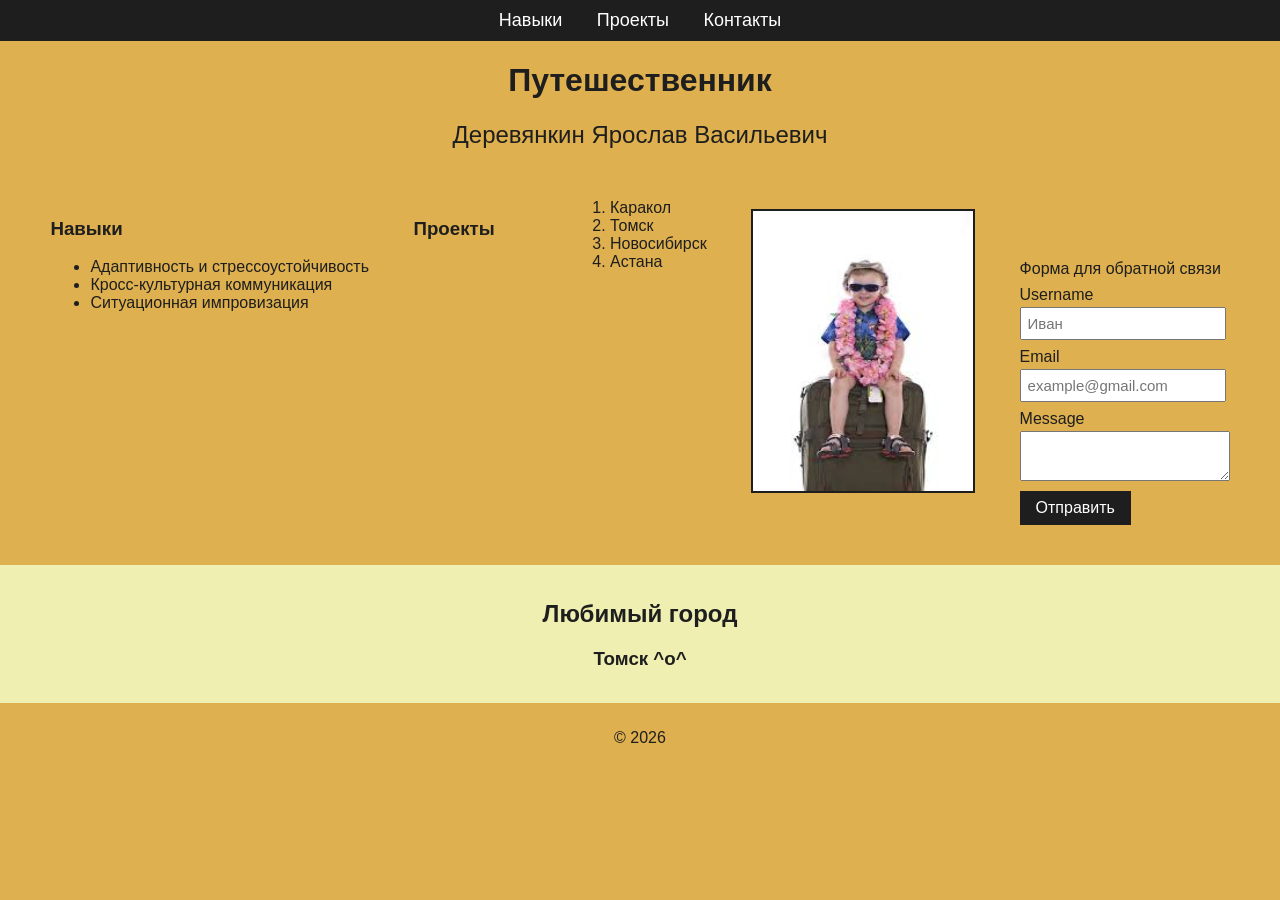
==== lab2/index.html @ 2ac1fab2 "INFO: create base html page, add some inline styles, created "style.css" for difficult styles. Fill " ====
<!DOCTYPE html>
<html lang="en">
<head>
    <meta charset="UTF-8">
    <meta name="viewport" content="width=device-width, initial-scale=1.0">
    <title>About me</title>
    <link rel="stylesheet" href="style.css">
    <style>
        .projects {
            column-count: 2;
            column-gap: 20px;
        }
    </style>
</head>

<body>
    <nav class="nav">
        <a href="#skills">Навыки</a>
        <a href="#projects">Проекты</a>
        <a href="#form">Контакты</a>
    </nav>

    <header>
        <h1>Путешественник</h1>
        <h2 class="static-h2">Деревянкин Ярослав Васильевич</h2>
    </header>

    <main>
        <section id="skills" class="skills">
            <h3>Навыки</h3>
            <ul>
                <li>Адаптивность и стрессоустойчивость</li>
                <li>Кросс-культурная коммуникация</li>
                <li>Ситуационная импровизация</li>
            </ul>
        </section>

        <section id="projects" class="projects">
            <h3>Проекты</h3>
            <ol>
                <li>Каракол</li>
                <li>Томск</li>
                <li>Новосибирск</li>
                <li>Астана</li>
            </ol>
        </section>
        
        <div class="img-box">
            <img width="220" height="280"
                 src="[data-uri]"
                 alt="travelling_img">
        </div>

        <form id="form">
            <label>Форма для обратной связи</label>

            <label for="user">Username</label>
            <input type="text" id="user" name="username" placeholder="Иван" required>

            <label for="email">Email</label>
            <input type="email" id="email" name="email" placeholder="example@gmail.com" required>

            <label for="textarea_form">Message</label>
            <textarea id="textarea_form"></textarea>
            
            <button type="submit" style="font-size: 16px;">Отправить</button>
        </form>
    </main>

    <aside class="city">
        <h2>Любимый город</h2>
        <h3>Томск ^o^</h3>
    </aside>

    <footer>
        <p>© 2026</p>
    </footer>
</body>
</html>
---- lab2/style.css ----
body {
    margin: 0;
    background-color: #deb04f;
    color: #1e1e1e;
    font-family: Arial, sans-serif;
}

.nav {
    position: sticky;
    top: 0;
    background-color: #1e1e1e;
    padding: 10px;
    text-align: center;
    z-index: 10;   
}

.nav a {
    color: #ffffff;
    text-decoration: none;
    margin: 0 15px;
    font-size: 18px;
    position: relative;
    transition: color 0.3s;
}

.nav a::after {
    content: "";
    position: absolute;
    left: 0;
    bottom: -3px;
    width: 0;
    height: 2px;
    background-color: #e67e22;
    transition: width 0.3s;
}

.nav a:link {
    color: #ffffff;
}

.nav a:visited {
    color: #ffffff; 
}

.nav a:hover {
    color: #e67e22;
}

.nav a:hover::after {
    width: 100%;
}

.nav a:active {
    color: yellow;
}

header {
    text-align: center;
}

.static-h2 {
    position: static;
    font-weight: normal;
}

main {
    padding: 20px;
    text-align: center;
}

section {
    display: inline-block;
    vertical-align: top;
    margin: 10px 20px;
    text-align: left;
}

.img-box {
    position: relative;  
    display: inline-block;
    margin: 20px;
}

.img-box img {
    display: block;
    border: 2px solid #1e1e1e;
}

form {
    display: inline-block;
    text-align: left;
    margin: 20px;
}

form label {
    display: block;
    margin-top: 8px;
}

form input,
form textarea {
    display: block;
    padding: 6px;
    margin-top: 3px;
    font-size: 15px;
}

form input:focus,
form textarea:focus {
    outline: 2px solid #e67e22;
}

form button {
    margin-top: 10px;
    padding: 8px 16px;
    background-color: #1e1e1e;
    color: #ffffff;
    border: none;
    cursor: pointer;
}

form button:hover {
    background-color: #e67e22; 
}

form button:active {
    background-color: #a85a10;
}

.city {
    position: relative;  
    background-color: #eeefb1;
    text-align: center;
    padding: 15px;
}

footer {
    text-align: center;
    padding: 10px;
}
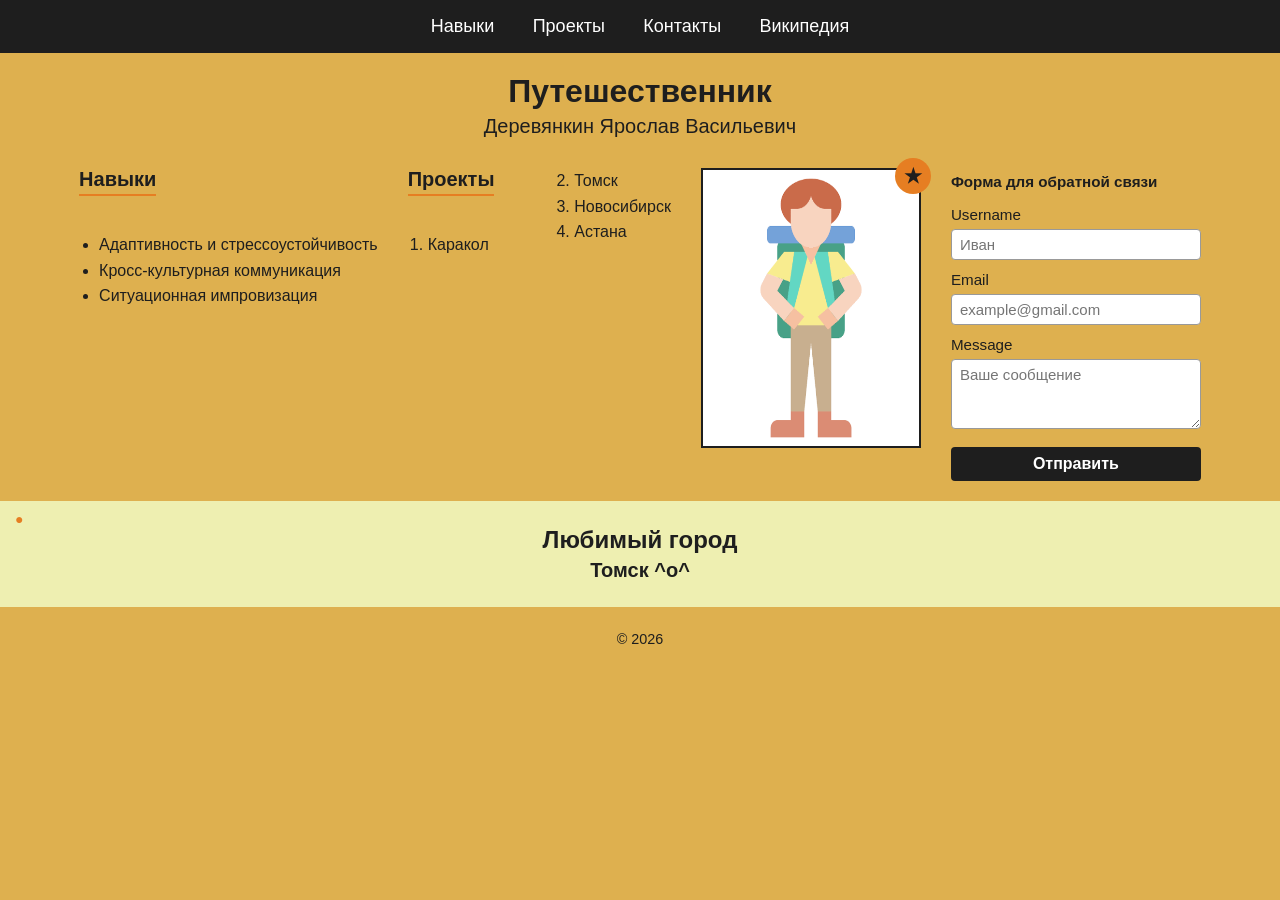
==== commit 9b89b6db: "INFO: create "images" folder for side images FIX: apply fixes by TI from lab2" ====
--- a/lab2/index.html
+++ b/lab2/index.html
@@ -1,31 +1,36 @@
 <!DOCTYPE html>
-<html lang="en">
+<html lang="ru">
 <head>
     <meta charset="UTF-8">
     <meta name="viewport" content="width=device-width, initial-scale=1.0">
-    <title>About me</title>
+    <title>Путешественник — обо мне</title>
+
     <link rel="stylesheet" href="style.css">
+
     <style>
         .projects {
-            column-count: 2;
-            column-gap: 20px;
+            column-count: 2;    
+            column-gap: 30px;   
         }
     </style>
 </head>
 
 <body>
+
     <nav class="nav">
         <a href="#skills">Навыки</a>
         <a href="#projects">Проекты</a>
         <a href="#form">Контакты</a>
+        <a href="https://www.youtube.com/watch?v=dQw4w9WgXcQ&list=RDdQw4w9WgXcQ&start_radio=1&pp=ygURbmV2ZXIgZ2l2ZSB5b3UgdXCgBwE%3D" target="_blank" rel="noopener">Википедия</a>
     </nav>
 
-    <header>
+    <header class="header">
         <h1>Путешественник</h1>
         <h2 class="static-h2">Деревянкин Ярослав Васильевич</h2>
     </header>
 
-    <main>
+    <main class="main">
+
         <section id="skills" class="skills">
             <h3>Навыки</h3>
             <ul>
@@ -44,15 +49,16 @@
                 <li>Астана</li>
             </ol>
         </section>
-        
+
         <div class="img-box">
-            <img width="220" height="280"
-                 src="[data-uri]"
-                 alt="travelling_img">
+            <img src="images/traveler.png"
+                 width="220" height="280"
+                 alt="Фотография путешественника в горах">
+            <span class="badge" title="Любимое место">★</span>
         </div>
 
-        <form id="form">
-            <label>Форма для обратной связи</label>
+        <form id="form" class="form">
+            <label class="form-title">Форма для обратной связи</label>
 
             <label for="user">Username</label>
             <input type="text" id="user" name="username" placeholder="Иван" required>
@@ -61,19 +67,22 @@
             <input type="email" id="email" name="email" placeholder="example@gmail.com" required>
 
             <label for="textarea_form">Message</label>
-            <textarea id="textarea_form"></textarea>
-            
+            <textarea id="textarea_form" name="message" placeholder="Ваше сообщение"></textarea>
+
             <button type="submit" style="font-size: 16px;">Отправить</button>
         </form>
+
     </main>
 
-    <aside class="city">
+    <aside id="city" class="city">
+        <span class="city-dot" aria-hidden="true">●</span>
         <h2>Любимый город</h2>
         <h3>Томск ^o^</h3>
     </aside>
 
-    <footer>
+    <footer class="footer">
         <p>© 2026</p>
     </footer>
+
 </body>
 </html>
--- a/lab2/style.css
+++ b/lab2/style.css
@@ -1,26 +1,42 @@
+:root {
+    --color-primary: #deb04f;   
+    --color-accent:  #e67e22;  
+    --color-light:   #eeefb1;   
+    --color-text:    #1e1e1e;  
+    --color-white:   #ffffff;
+    --color-dark-accent: #a85a10;  
+    --font-main: Arial, Helvetica, sans-serif;
+}
+
+* { box-sizing: border-box; }
+
 body {
     margin: 0;
-    background-color: #deb04f;
-    color: #1e1e1e;
-    font-family: Arial, sans-serif;
+    padding: 0;
+    background-color: var(--color-primary);
+    color: var(--color-text);
+    font-family: var(--font-main);
+    min-height: 100vh;
 }
 
 .nav {
-    position: sticky;
-    top: 0;
-    background-color: #1e1e1e;
-    padding: 10px;
-    text-align: center;
-    z-index: 10;   
+    position: sticky;   
+    top: 0;            
+    z-index: 100;
+    background-color: var(--color-text);
+    padding: 12px 10px;
+    text-align: center;
 }
 
 .nav a {
-    color: #ffffff;
+    position: relative;            
+    display: inline-block;
+    margin: 0 15px;
+    padding: 4px 2px;
+    color: var(--color-white);       
+    font-size: 18px;
     text-decoration: none;
-    margin: 0 15px;
-    font-size: 18px;
-    position: relative;
-    transition: color 0.3s;
+    transition: color 0.3s ease;     
 }
 
 .nav a::after {
@@ -30,111 +46,172 @@
     bottom: -3px;
     width: 0;
     height: 2px;
-    background-color: #e67e22;
-    transition: width 0.3s;
-}
-
-.nav a:link {
-    color: #ffffff;
-}
-
-.nav a:visited {
-    color: #ffffff; 
-}
-
-.nav a:hover {
-    color: #e67e22;
-}
-
-.nav a:hover::after {
-    width: 100%;
-}
-
-.nav a:active {
-    color: yellow;
-}
-
-header {
-    text-align: center;
-}
+    background-color: var(--color-accent);
+    transition: width 0.3s ease;
+}
+
+.nav a:link { color: var(--color-white); }
+
+.nav a:visited { color: #f5e6b3; }
+
+.nav a:hover { color: var(--color-accent); }
+.nav a:hover::after { width: 100%; }
+
+.nav a:active { color: #ffd400; }
+
+.nav a:focus {
+    outline: 2px solid var(--color-accent);
+    outline-offset: 3px;
+    color: var(--color-accent);
+}
+
+.header {
+    text-align: center;
+    padding: 15px 10px 5px;
+}
+
+.header h1 { margin: 5px 0; font-size: 2rem; }
 
 .static-h2 {
-    position: static;
+    position: static;    
+    margin: 5px 0;
+    font-size: 1.25rem;
     font-weight: normal;
 }
 
-main {
+.main {
+    display: flex;
+    flex-wrap: wrap;
+    justify-content: center;
+    align-items: flex-start;
+    gap: 30px;
     padding: 20px;
-    text-align: center;
-}
-
-section {
+    flex: 1;
+}
+
+.skills { min-width: 220px; }
+.skills ul { padding-left: 20px; line-height: 1.6; }
+
+.projects {
+    min-width: 260px;
+    max-width: 360px;
+    vertical-align: top;
+}
+
+.projects ol {
+    padding-left: 20px;
+    line-height: 1.6;
+}
+
+.main h3 {
+    margin-top: 0;
+    font-size: 1.25rem;
+    border-bottom: 2px solid var(--color-accent);
     display: inline-block;
-    vertical-align: top;
-    margin: 10px 20px;
-    text-align: left;
+    padding-bottom: 3px;
 }
 
 .img-box {
-    position: relative;  
+    position: relative;    
     display: inline-block;
-    margin: 20px;
 }
 
 .img-box img {
     display: block;
-    border: 2px solid #1e1e1e;
-}
-
-form {
-    display: inline-block;
-    text-align: left;
-    margin: 20px;
-}
-
-form label {
-    display: block;
-    margin-top: 8px;
-}
-
-form input,
-form textarea {
-    display: block;
-    padding: 6px;
-    margin-top: 3px;
+    border: 2px solid var(--color-text);
+}
+
+.badge {
+    position: absolute;    
+    top: -10px;
+    right: -10px;
+    width: 36px;
+    height: 36px;
+    line-height: 36px;
+    text-align: center;
+    background-color: var(--color-accent);
+    color: var(--color-text);   
+    border-radius: 50%;
+    font-size: 20px;
+    font-weight: bold;
+}
+
+.form {
+    display: flex;
+    flex-direction: column;
+    gap: 6px;
+    min-width: 250px;
+    max-width: 320px;
+}
+
+.form-title {
+    font-weight: bold;
+    font-size: 1.05rem;
+    margin-bottom: 5px;
+}
+
+.form label { font-size: 0.95rem; margin-top: 5px; }
+
+.form input,
+.form textarea {
+    padding: 6px 8px;
+    border: 1px solid #999;
+    border-radius: 4px;
+    font-family: var(--font-main);
     font-size: 15px;
 }
 
-form input:focus,
-form textarea:focus {
-    outline: 2px solid #e67e22;
-}
-
-form button {
-    margin-top: 10px;
+.form textarea { min-height: 70px; resize: vertical; }
+
+.form input:focus,
+.form textarea:focus {
+    outline: 2px solid var(--color-accent);
+    outline-offset: 1px;
+}
+
+.form button {
+    margin-top: 12px;
     padding: 8px 16px;
-    background-color: #1e1e1e;
-    color: #ffffff;
+    background-color: var(--color-text);
+    color: var(--color-white);     
     border: none;
+    border-radius: 4px;
+    font-family: var(--font-main);
+    font-weight: bold;
     cursor: pointer;
-}
-
-form button:hover {
-    background-color: #e67e22; 
-}
-
-form button:active {
-    background-color: #a85a10;
+    transition: background-color 0.25s ease;
+}
+
+.form button:hover { background-color: var(--color-dark-accent); }
+
+.form button:active { background-color: #7a3f08; }
+
+.form button:focus {
+    outline: 2px solid var(--color-accent);
+    outline-offset: 2px;
 }
 
 .city {
-    position: relative;  
-    background-color: #eeefb1;
-    text-align: center;
-    padding: 15px;
-}
-
-footer {
+    position: relative;   
+    background-color: var(--color-light);
+    text-align: center;
+    padding: 20px 15px;
+    margin-top: auto;
+}
+
+.city h2 { margin: 5px 0; font-size: 1.5rem; }
+.city h3 { margin: 5px 0; font-size: 1.25rem; }
+
+.city-dot {
+    position: absolute;
+    top: 10px;
+    left: 15px;
+    color: var(--color-accent);
+    font-size: 14px;
+}
+
+.footer {
     text-align: center;
     padding: 10px;
+    font-size: 0.9rem;
 }
